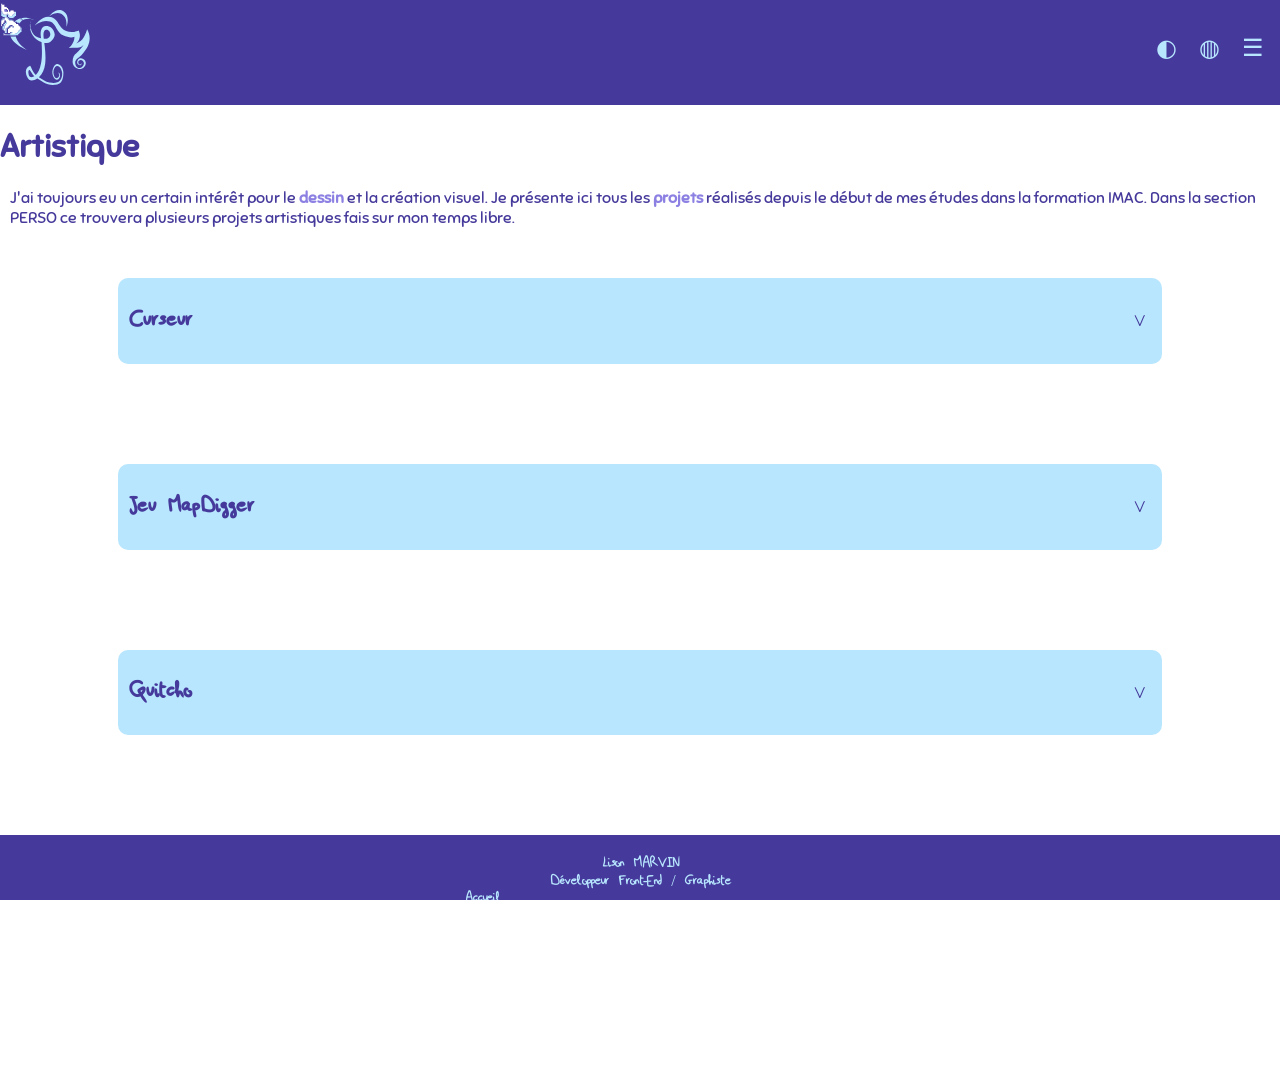
==== artistique.html @ ef7c84c2 "commit_11" ====
<!DOCTYPE html>
<html lang="fr">
  <head>
    <title>Portfolio</title>
    <link rel="stylesheet" type="text/css" href="style.css">
    <meta charset="utf-8" />
    <script src="javas.js" defer></script>
  </head>
  <body>
    <div id="cursor">
      <svg xmlns="http://www.w3.org/2000/svg" viewBox="0 0 70 80"><defs><style>.cls-5{fill:var(--color_blanc);}.cls-6{fill:var(--color_clair);}.cls-3{fill:var(--color_sombre);}.cls-4{fill:var(--color_autre);}</style></defs><g id="Calque_2" data-name="Calque 2"><g id="Calque_1-2" data-name="Calque 1"><path class="cls-5" d="M15,75v2.49H7.5V75H15Z"/><path class="cls-5" d="M17.5,17.5c0,.78,0,1.57,0,2.35,0,.12,0,.16.15.15H20v4.84c0,.12,0,.17.16.16h2.18c.13,0,.17,0,.16-.16,0-.72,0-1.44,0-2.16,0-.16,0-.18.18-.18H30c0,.78,0,1.56,0,2.34,0,.15.05.16.18.16H32.5v4.82c0,.14,0,.17-.17.17-.71,0-1.41,0-2.11,0-.19,0-.23.06-.22.23,0,.69,0,1.38,0,2.07,0,.15,0,.21-.2.2H27.69c-.15,0-.19,0-.19.19,0,.71,0,1.41,0,2.11,0,.14,0,.2-.18.2H20.19C20,35,20,35,20,34.8c0-.69,0-1.39,0-2.09,0-.16,0-.22-.22-.21H17.51c0-.76,0-1.52,0-2.27,0-.17,0-.23-.22-.22-.69,0-1.39,0-2.08,0-.18,0-.21.05-.21.22v2.27H7.65c-.14,0-.15-.06-.15-.17,0-.71,0-1.42,0-2.13,0-.17-.06-.2-.21-.2-.69,0-1.37,0-2,0C5.06,30,5,30,5,29.76c0-1.52,0-3,0-4.57C5,25,5,25,4.81,25H2.51c0-.08,0-.16,0-.23V7.5H5c0,.79,0,1.57,0,2.36C5,10,5,10,5.15,10H10v4.85c0,.12,0,.16.15.15H15c0,.78,0,1.57,0,2.35,0,.12,0,.16.15.15Zm-2.5,5V20.16c0-.08,0-.16-.12-.16H10.14c-.12,0-.14,0-.14.15v4.7c0,.11,0,.15.14.15h7.24c.14,0,.12-.07.12-.16,0-.72,0-1.44,0-2.16,0-.15,0-.18-.19-.18Z"/><path class="cls-5" d="M10,37.5h5c0,.76,0,1.52,0,2.28,0,.17,0,.23.22.22H17.5c0,.76,0,1.51,0,2.27,0,.19.06.22.23.22H20c0,.77,0,1.53,0,2.3,0,.17.05.2.21.2H30v2.35c0,.12,0,.15.15.15H32.5v2.34c0,.12,0,.16.16.16h2.16c.15,0,.19,0,.18.19,0,.71,0,1.42,0,2.13,0,.17,0,.19.2.19h4.59c.16,0,.22,0,.21.21,0,.71,0,1.42,0,2.13,0,.13,0,.17.17.17h2.16c.14,0,.17,0,.17.18,0,.71,0,1.42,0,2.12,0,.19.06.21.22.21H44.8c.16,0,.21,0,.2.2,0,.77,0,1.54,0,2.3v4.77c0,.2,0,.25-.24.24h-2c-.18,0-.22.06-.21.22,0,.69,0,1.38,0,2.07,0,.17,0,.22-.21.22H40.18c-.14,0-.19,0-.18.19v2.13c0,.15,0,.19-.19.19H37.7c-.17,0-.21.05-.2.21v2c0,.3,0,.27-.28.27h-4.5c-.17,0-.23,0-.22.21,0,.71,0,1.41,0,2.11,0,.15,0,.19-.18.19H22.5v-2.5h4.86c.12,0,.14,0,.14-.15V70.14c0-.1,0-.15-.14-.15H22.64c-.14,0-.14.07-.14.17V72.5H17.68c-.12,0-.18,0-.18-.16V62.5h2.34c.13,0,.17,0,.16-.16V60h2.32c.15,0,.19,0,.19-.18,0-.77,0-1.55,0-2.32h5v2.34c0,.12,0,.16.16.16h2.18c.13,0,.16,0,.16-.16V57.65c0-.13,0-.16-.16-.15H27.5V55.14c0-.11,0-.14-.14-.14H20.15c-.16,0-.15.08-.15.18V57.5H17.68c-.14,0-.18,0-.18.19,0,.77,0,1.55,0,2.32H15.18c-.14,0-.18,0-.18.19,0,.77,0,1.55,0,2.32h0c-.75,0-1.51,0-2.26,0-.2,0-.24.06-.24.25q0,3.52,0,7.05c0,.17,0,.21-.22.21H10c0-.77,0-1.54,0-2.32,0-.14,0-.18-.18-.18H7.66c-.13,0-.16,0-.16-.16V65c0-.77,0-1.54,0-2.3,0-.17,0-.21.21-.21H9.78c.19,0,.23,0,.23-.24,0-2.35,0-4.69,0-7,0-.19.05-.23.23-.23h2c.24,0,.24,0,.24-.26,0-.67,0-1.35,0-2,0-.16,0-.22.21-.22.7,0,1.39,0,2.09,0,.16,0,.21,0,.21-.2,0-1.54,0-3.07,0-4.61,0-.15,0-.2-.2-.19h-2.3c0-.78,0-1.55,0-2.32,0-.15,0-.19-.19-.18-.71,0-1.41,0-2.12,0-.17,0-.2,0-.2.21V50H7.68c-.15,0-.18,0-.18.19,0,.77,0,1.54,0,2.32H5.2c-.16,0-.2,0-.2.21v4.8H2.5V45.23c0-.07,0-.15,0-.23H4.79C5,45,5,45,5,44.77,5,44,5,43.26,5,42.5H9.8c.12,0,.21,0,.21-.16,0-.78,0-1.56,0-2.34Z"/><path class="cls-6" d="M7.51,72.49H10V75H7.5Z"/><path class="cls-6" d="M47.5,70H45.18C45,70,45,70,45,70.18v2.15c0,.14,0,.17-.17.17H42.68c-.15,0-.19,0-.18.19v2.14c0,.14,0,.18-.17.18H40.18c-.14,0-.19,0-.18.18V77.5H15V75H32.32c.15,0,.19,0,.18-.19,0-.7,0-1.4,0-2.11,0-.17,0-.21.22-.21h4.5c.32,0,.28,0,.28-.27v-2c0-.16,0-.21.2-.21h2.11c.15,0,.2,0,.19-.19V67.68c0-.15,0-.19.18-.19h2.11c.18,0,.22,0,.21-.22,0-.69,0-1.38,0-2.07,0-.16,0-.22.21-.22h2c.19,0,.25,0,.24-.24V60h2.5Z"/><path class="cls-6" d="M2.51,25h2.3c.16,0,.2,0,.2.19,0,1.53,0,3,0,4.57,0,.21.06.25.25.24.68,0,1.36,0,2.05,0,.15,0,.21,0,.21.2,0,.71,0,1.42,0,2.13,0,.11,0,.17.15.17H15v5H5c0-.77,0-1.55,0-2.32C5,35,5,35,4.82,35H2.5V25.17C2.5,25.12,2.51,25.06,2.51,25Z"/><path class="cls-6" d="M5,42.5c0,.76,0,1.52,0,2.27C5,45,5,45,4.79,45H2.51V42.5H5Z"/><path class="cls-6" d="M17.51,32.49h2.28c.18,0,.22,0,.22.21,0,.7,0,1.4,0,2.09,0,.15,0,.2.19.2h7.13c.16,0,.18-.06.18-.2,0-.7,0-1.4,0-2.11,0-.15,0-.2.19-.19H29.8c.17,0,.21,0,.2-.2,0-.69,0-1.38,0-2.07,0-.17,0-.24.22-.23.7,0,1.4,0,2.11,0,.13,0,.17,0,.17-.17V25H35V35H32.68c-.15,0-.18,0-.18.18V37.5H30.18c-.15,0-.18,0-.18.18V40H20V37.68c0-.15,0-.19-.18-.18H17.5v-5Z"/><path class="cls-6" d="M27.5,45H20.21c-.16,0-.21,0-.21-.2,0-.77,0-1.53,0-2.3h7.28c.19,0,.23.06.23.24C27.5,43.49,27.5,44.24,27.5,45Z"/><path class="cls-6" d="M20,42.5H17.73c-.17,0-.24,0-.23-.22,0-.76,0-1.51,0-2.27v0H20Z"/><path class="cls-6" d="M12.51,47.5h2.3c.16,0,.2,0,.2.19,0,1.54,0,3.07,0,4.61,0,.16,0,.2-.21.2-.7,0-1.39,0-2.09,0-.18,0-.21.06-.21.22,0,.68,0,1.36,0,2,0,.26,0,.26-.24.26h-2c-.18,0-.23,0-.23.23,0,2.35,0,4.69,0,7,0,.19,0,.25-.23.24H7.71c-.16,0-.21,0-.21.21,0,.76,0,1.53,0,2.3H5V57.5H7.3c.17,0,.21,0,.21-.2,0-1.6,0-3.2,0-4.8H9.82c.15,0,.19,0,.19-.18,0-.78,0-1.55,0-2.32h2.3c.16,0,.21,0,.21-.2C12.5,49,12.51,48.26,12.51,47.5Z"/><path class="cls-6" d="M10,70h2.28c.17,0,.22,0,.22-.21q0-3.53,0-7.05c0-.19,0-.25.24-.25.75,0,1.51,0,2.26,0q0,4.89,0,9.8c0,.16,0,.2-.21.2-1.6,0-3.2,0-4.8,0h0Z"/><path class="cls-6" d="M15,32.49V30.22c0-.17,0-.23.21-.22.69,0,1.39,0,2.08,0,.18,0,.22.05.22.22,0,.75,0,1.51,0,2.27v0H15Z"/><path class="cls-6" d="M5,42.5V40h5c0,.78,0,1.56,0,2.34,0,.17-.09.16-.21.16Z"/><path class="cls-6" d="M22.5,55v2.5H20V55.18c0-.1,0-.19.15-.18Z"/><path class="cls-6" d="M17.5,62.5H15c0-.77,0-1.55,0-2.32,0-.15,0-.19.18-.19H17.5v2.5Z"/><path class="cls-6" d="M15,37.5h2.5V40H15.22C15,40,15,40,15,39.78,15,39,15,38.26,15,37.5Z"/><path class="cls-6" d="M25,72.49V70h2.36c.12,0,.14.05.14.15v2.21c0,.11,0,.15-.14.15Z"/><path class="cls-6" d="M20,60H17.5c0-.77,0-1.55,0-2.32,0-.15,0-.19.18-.19H20Z"/><path class="cls-3" d="M7.5,80V77.49H40V80Z"/><path class="cls-3" d="M0,35V7.5H2.5V24.77c0,.07,0,.15,0,.23s0,.12,0,.17V35Z"/><path class="cls-3" d="M2.5,57.5H0v-15H2.5V45c0,.08,0,.16,0,.23V57.5Z"/><path class="cls-3" d="M5,0C5,.78,5,1.56,5,2.35c0,.12,0,.16-.17.16H2.68c-.13,0-.18,0-.18.16,0,.78,0,1.56,0,2.34H0V.14C0,0,0,0,.14,0Z"/><path class="cls-3" d="M32.5,47.5h4.84c.13,0,.16,0,.16.16v2.16c0,.16,0,.18.18.18h4.63c.14,0,.2,0,.19.18,0,.72,0,1.43,0,2.15,0,.14,0,.17.17.17h2.15c.16,0,.18,0,.18.2v2.13c0,.14,0,.18.17.18h2.17c.13,0,.16,0,.16.16V60H45c0-.76,0-1.53,0-2.3,0-.17,0-.2-.2-.2H42.71c-.16,0-.22,0-.22-.21,0-.7,0-1.41,0-2.12,0-.14,0-.18-.17-.18H40.17C40,55,40,55,40,54.83c0-.71,0-1.42,0-2.13,0-.18,0-.21-.21-.21H35.2c-.15,0-.21,0-.2-.19,0-.71,0-1.42,0-2.13,0-.15,0-.19-.18-.19H32.66c-.13,0-.16,0-.16-.16V47.5Z"/><path class="cls-3" d="M60,65c0,.79,0,1.57,0,2.35,0,.15,0,.16-.18.16H50.18c-.14,0-.19,0-.19.18,0,.72,0,1.43,0,2.15,0,.15,0,.18-.18.18H47.5V60h2.32c.15,0,.18,0,.18.18,0,1.55,0,3.09,0,4.63,0,.17,0,.2.21.2H60Z"/><path class="cls-3" d="M20,20h9.85c.13,0,.15,0,.15.16V22.5H22.68c-.14,0-.18,0-.18.18,0,.72,0,1.44,0,2.16,0,.13,0,.17-.16.16H20.16C20,25,20,25,20,24.84V20Z"/><path class="cls-3" d="M47.5,70v4.85c0,.14,0,.16-.18.16H45.18c-.15,0-.19,0-.18.18v2.15c0,.13,0,.18-.16.18H40V75.17c0-.15,0-.18.18-.18h2.15c.14,0,.17,0,.17-.18V72.68c0-.15,0-.19.18-.19h2.15c.13,0,.17,0,.17-.17V70.18c0-.14,0-.19.18-.19H47.5Z"/><path class="cls-3" d="M45,27.5V40H42.68c-.15,0-.19,0-.18-.18V27.72c0-.18,0-.23.22-.22.76,0,1.52,0,2.28,0Z"/><path class="cls-3" d="M50,22.5V20.18c0-.14,0-.18.17-.18,1,0,1.92,0,2.88,0h9.23c.18,0,.22,0,.22.22,0,.76,0,1.52,0,2.28H50Z"/><path class="cls-3" d="M30,40v5H27.5c0-.75,0-1.5,0-2.26,0-.18,0-.24-.23-.24H20V40Z"/><path class="cls-3" d="M35,25h2.34c.13,0,.16,0,.16.16v9.68c0,.13,0,.16-.16.16H35V25Z"/><path class="cls-3" d="M67.5,60V52.5h2.34c.12,0,.16,0,.16.16v7.18c0,.13,0,.16-.16.16Z"/><path class="cls-3" d="M10,10h2.34c.15,0,.17.05.16.18,0,.71,0,1.43,0,2.14,0,.15,0,.19.18.19h2.15c.12,0,.18,0,.18.16,0,.78,0,1.56,0,2.34H10.15C10,15,10,15,10,14.85V10Z"/><path class="cls-3" d="M50,45h7.34c.13,0,.16,0,.16.16,0,.78,0,1.56,0,2.34H50.15c-.13,0-.15,0-.15-.16V45Z"/><path class="cls-3" d="M65,50H57.65c-.11,0-.16,0-.16-.15,0-.78,0-1.57,0-2.35h7.32c.14,0,.18,0,.18.18,0,.77,0,1.55,0,2.32Z"/><path class="cls-3" d="M67.49,27.5h2.37c.1,0,.14,0,.14.14,0,1.57,0,3.15,0,4.72,0,.14-.06.14-.16.14H67.5v-5Z"/><path class="cls-3" d="M5,7.5H9.85c.14,0,.16,0,.15.17V10H5.15C5,10,5,10,5,9.86,5,9.07,5,8.29,5,7.5Z"/><path class="cls-3" d="M30,22.5h4.85c.14,0,.15.05.15.17V25H30.18c-.13,0-.18,0-.18-.16,0-.78,0-1.56,0-2.34Z"/><path class="cls-3" d="M65,62.5c0,.77,0,1.55,0,2.33,0,.12,0,.17-.15.17H60c0-.78,0-1.56,0-2.34,0-.13,0-.17.17-.17Z"/><path class="cls-3" d="M65,35c0,.78,0,1.56,0,2.34,0,.13,0,.16-.16.16H60.15c-.12,0-.16,0-.16-.16,0-.78,0-1.56,0-2.34h5Z"/><path class="cls-3" d="M47.5,25V22.65c0-.12,0-.15.15-.15H50v2.34c0,.13,0,.16-.16.16Z"/><path class="cls-3" d="M65,25H62.64c-.12,0-.15,0-.15-.15,0-.78,0-1.57,0-2.35h2.34c.13,0,.16,0,.16.16,0,.78,0,1.56,0,2.34Z"/><path class="cls-3" d="M45,27.5V25.15c0-.12,0-.15.15-.15H47.5v2.34c0,.13,0,.16-.16.16Z"/><path class="cls-3" d="M65,25h2.35c.12,0,.15,0,.15.15,0,.78,0,1.57,0,2.35H65.15c-.12,0-.16,0-.16-.16,0-.78,0-1.56,0-2.34Z"/><path class="cls-3" d="M60,35H57.66c-.13,0-.17,0-.17-.16,0-.72,0-1.45,0-2.18,0-.13,0-.16.16-.16h2.18c.13,0,.16,0,.16.16,0,.78,0,1.56,0,2.34Z"/><path class="cls-3" d="M65,35c0-.78,0-1.57,0-2.35,0-.12,0-.15.16-.15H67.5c0,.78,0,1.56,0,2.34,0,.13,0,.16-.16.16Z"/><path class="cls-3" d="M50,45H47.65c-.12,0-.15,0-.15-.15V42.5h2.35c.12,0,.15,0,.15.15V45Z"/><path class="cls-3" d="M67.5,52.5H65.14c-.12,0-.15,0-.15-.15,0-.78,0-1.57,0-2.35h2.34c.13,0,.16,0,.16.16,0,.78,0,1.56,0,2.34Z"/><path class="cls-3" d="M35,35v2.35c0,.12,0,.15-.15.15H32.5V35.18c0-.15,0-.18.18-.18Z"/><path class="cls-3" d="M2.5,7.5V5H4.84C5,5,5,5,5,5.17,5,6,5,6.73,5,7.5H2.5Z"/><path class="cls-3" d="M30,45h2.35c.12,0,.15,0,.15.15V47.5H30.15c-.12,0-.15,0-.15-.15V45Z"/><path class="cls-3" d="M32.5,37.5v2.35c0,.12,0,.15-.15.15H30V37.68c0-.15,0-.19.18-.18Z"/><path class="cls-3" d="M65,62.5c0-.79,0-1.57,0-2.35,0-.13,0-.16.16-.16H67.5c0,.78,0,1.56,0,2.34,0,.13,0,.16-.16.16Z"/><path class="cls-3" d="M15,15h2.35c.12,0,.16,0,.15.15V17.5H15.15c-.12,0-.15,0-.15-.15,0-.78,0-1.57,0-2.35Z"/><path class="cls-3" d="M17.5,17.5h2.35c.12,0,.16,0,.15.15V20H17.65c-.12,0-.15,0-.15-.15,0-.78,0-1.57,0-2.35Z"/><path class="cls-3" d="M47.5,42.5H45.15c-.12,0-.15,0-.15-.15V40h2.34c.13,0,.16,0,.16.16V42.5Z"/><path class="cls-3" d="M7.51,72.49c0-.77,0-1.54,0-2.32,0-.15,0-.18-.19-.18H5.18C5.05,70,5,70,5,69.83,5,68.22,5,66.61,5,65H7.5v2.34c0,.13,0,.16.16.16H9.83c.14,0,.18,0,.18.18,0,.78,0,1.55,0,2.32V72.5Z"/><path class="cls-3" d="M5,65c-.77,0-1.55,0-2.33,0-.12,0-.17,0-.17-.16V57.5H5V65Z"/><path class="cls-3" d="M7.5,77.49H5.16c-.12,0-.16,0-.16-.16,0-.73,0-1.47,0-2.2C5,75,5,75,5.14,75H7.5v2.5Z"/><path class="cls-3" d="M10,37.5V40H5V37.5Z"/><path class="cls-3" d="M2.5,35H4.82C5,35,5,35,5,35.18,5,36,5,36.73,5,37.5H2.68c-.15,0-.18,0-.18-.18C2.51,36.55,2.5,35.77,2.5,35Z"/><path class="cls-3" d="M5,42.5H2.5c0-.77,0-1.55,0-2.32,0-.15,0-.19.18-.18H5v2.5Z"/><path class="cls-3" d="M10,72.5c1.6,0,3.2,0,4.8,0,.17,0,.21,0,.21-.2q0-4.9,0-9.8h2.5v9.84c0,.15.06.16.18.16H22.5V75H10C10,74.16,10,73.33,10,72.5Z"/><path class="cls-3" d="M15,25V22.5h2.32c.15,0,.19,0,.19.18,0,.72,0,1.44,0,2.16,0,.09,0,.17-.12.16Z"/><path class="cls-3" d="M15,22.5H12.7c-.15,0-.2,0-.2-.19,0-.77,0-1.54,0-2.3h2.38c.14,0,.12.08.12.16Z"/><path class="cls-3" d="M15,32.51H17.5v5H15Z"/><path class="cls-3" d="M12.51,47.5c0,.76,0,1.53,0,2.3,0,.16,0,.2-.21.2H10V45.2c0-.16,0-.21.2-.21.71,0,1.41,0,2.12,0,.15,0,.19,0,.19.18C12.5,46,12.51,46.72,12.51,47.5Z"/><path class="cls-3" d="M7.5,52.5c0,1.6,0,3.2,0,4.8,0,.16,0,.2-.21.2H5V52.7c0-.17,0-.21.2-.21Z"/><path class="cls-3" d="M27.5,57.5h-5V55h4.86c.12,0,.14,0,.14.14V57.5Z"/><path class="cls-3" d="M10,50c0,.77,0,1.54,0,2.32,0,.14,0,.18-.19.18H7.5c0-.78,0-1.55,0-2.32,0-.15,0-.19.18-.19Z"/><path class="cls-3" d="M20,57.5h2.5c0,.77,0,1.55,0,2.32,0,.15,0,.18-.19.18H20V57.5Z"/><path class="cls-3" d="M27.5,57.5h2.34c.12,0,.16,0,.16.15v2.19c0,.13,0,.16-.16.16H27.66c-.13,0-.16,0-.16-.16V57.5Z"/><path class="cls-3" d="M17.5,62.5V60H20v2.34c0,.12,0,.16-.16.16Z"/><path class="cls-3" d="M25,72.49H22.5V70.16c0-.1,0-.17.14-.17H25Z"/><path class="cls-3" d="M17.51,40V37.5h2.32c.15,0,.19,0,.18.18V40Z"/><path class="cls-4" d="M15,25H10.14C10,25,10,25,10,24.85v-4.7c0-.11,0-.15.14-.15H12.5c0,.76,0,1.53,0,2.3,0,.17.05.2.2.19H15Z"/></g></g></svg>
    </div>

    <header>
      <svg xmlns="http://www.w3.org/2000/svg" class ="logo" viewBox="0 0 1597.08 1503.55" fill=currentColor>
        <path d="M486.14,202.78S86.4,5.47,3.4,436.25C-39.52,659,338.14,798.53,338.14,798.53S78.92,646.58,117.4,451.25C195.4,55.3,486.14,202.78,486.14,202.78Z"/><path d="M790.14,123S925.9-72.25,1077.4,29.25c142.1,95.2,52.74,313.78,52.74,313.78s18.23-137-36.5-209.5C973.64-25.47,790.14,123,790.14,123Z"/><path d="M499.14,307.6S645.21,179.73,802.4,230.25c132.41,42.55,119.94,219.75,271,283,78.26,32.76,165.83,50.39,218,22,6,134-115.45,225-109,225,192-1,250.39-.42,307-78-27,37-104,142-153,179-55.17,41.65-81.72,90.52-80.77,182.41.93,90.64,88.5,140.87,141.6,140.87,72.68,0,118.78-56.82,122-115.76,4.66-84.09-83.37-103.74-103.41-103.74-43.79,0-73.68,49.49-68.94,93.91,3.69,34.69,50.25,59.16,74.87,44.57,19.23-11.4,21.08-48.93,21.08-48.93s-2.33,31.12-34.93,37.67c-15.68,3.15-37.55-9.81-39.13-47-.93-21.84,20.49-42.59,47.51-42.59,36.53,0,62.42,33.86,65.22,57.88,5.75,49.47-35.56,97.27-79.66,103.2-63.59,8.57-97.07-58.67-94.49-116.53,2.63-59,60.15-78.38,123.84-141.74,173.16-172.26,209.16-355.26,115.32-517.26-37,113-78.16,238-218.73,281.37,89.57-70.37,86.35-190.9,49.37-261,0,0-125.77,63.34-251.07,13.65C976.45,362.91,974,193,838.26,146,657.05,83.17,499.14,307.6,499.14,307.6Z"/><path d="M407.49,216.53S387.48,317,410,408c41.6,168.4,204,262.63,329.44,253.29,104.42-7.79,159.83-127.41,157-169-9-132-117.67-180.79-180-173-92.36,11.52-117.87,119-93.6,246.14,15,78.41,31.59,344.89,0,504.39C567,1351.61,440.43,1349.25,411.4,1345.25c-46.95-6.49-60-161.37-16.86-140.61,16.19,7.78,48.57,97.25,120.61,143.93,137.4,89,236.73,186.45,432.27,145.23,61.52-13,127.09-70,123-243.78-2.06-88.66-62.33-169.87-127.9-167.28-53,2.1-95.47,105.14-93.09,177.65,2.43,73.92,51.41,143.29,91.48,138.75,55.79-6.32,68.77-77.23,60.3-109.57-10.52-40.2-41.69-30.47-41.69-30.47s18.22-1.95,27.12,34.36c7.2,29.37-16.14,66.86-45.73,72-25.51,4.4-65.35-31.26-70-104.39-4.19-65.61,26.54-125.72,64.36-136.8C987,1109.1,1037.1,1182,1044.56,1253.91c10.39,100.19-36.83,178.3-95.92,196.45-43.68,13.42-82.57,15.56-162.31,2-74.23-12.68-140.13-66.74-229.08-120.6-121-73.26-130.79-225.24-162.85-211.46-142,61-52.07,248.42-2.29,282.78,55.64,38.41,280.29-35.78,313.29-327.78,21.35-189-15.89-380.88-32-532C662.07,436.91,687.57,398.07,726,394.83c51.19-4.31,82.48,46.25,82.37,93.42-.12,50.28-37.76,83.88-73.07,86.18-109.68,7.13-257.07-15.75-306.79-167.28C399,317.17,407.49,216.53,407.49,216.53Z"/>
      </svg>

      <div id="boutons">

        <button id="theme-toggle" aria-label="Basculer entre les modes clair et sombre">◐</button>

        <button id="toggle" aria-label="Modificateur des couleurs de la pages">◍</button>

        <div id="panel">
          <label>Couleur Sombre
            <input type="color" id="c1" value="#453A9B">
          </label>

          <label>Couleur Claire
            <input type="color" id="c2" value="#B8E6FE">
          </label>

          <label>Couleur Intermediaire
            <input type="color" id="c3" value="#8C81E3">
          </label>

          <button id="reset">⟲</button>
        </div>

        <button id="burger">☰</button>

        <nav id="menu">
          <a href="perso.html">PERSO</a>
          <!-- <a href="artistique.html">ARTISTIQUE</a> -->
          <a href="audiovisuel.html">AUDIOVISUEL</a>
          <a href="contact.html">CONTACT</a>
        </nav>
      </div>
    </header>
    <main>

    <div id="pdfModal" style="display: none;">
      <div class="fond-modal"></div>
      <button id="closePdf" class ="close">Fermer</button>
      <iframe id="pdfFrame"></iframe>
    </div>
    <div id="galleryModal">
      <div class="fond-modal"></div>
      <div id="gallery-content">
        <button id="closeGall" class ="close">Fermer</button>
        <button id="prev">⊰</button>
        <img id="galleryImage" src="" alt="">
        <button id="next">⊱</button>
      </div>
    </div>

    <h1>Artistique</h1>
    <div id="text-prez">
      <p>J'ai toujours eu un certain intérêt pour le <strong>dessin</strong> et la création visuel. 
        Je présente ici tous les <strong>projets</strong> réalisés depuis le début de mes études dans la formation IMAC. 
        Dans la section PERSO ce trouvera plusieurs projets artistiques fais sur mon temps libre.
      </p>
    </div>
      <div id="box-frame">
          <div class="box-deroule">
              <div class="box-title">
                <h2>Curseur</h2> 
                <button class="bouton-deroule"><p>∨</p></button>
              </div>
              <div class="int-box-deroule"><div class="sub-int-box">
                <div>
                    <img class="img-sized" src="./medias/art/png/Curseur.png">
                    <button class="open-gallery" data-folder="art/gallery/Curseur">Voir</button>
                </div>
                <p>Dans le cadre d'un <strong>cours artistique</strong>, nous avons dû créer un <strong>curseur</strong> en pixelart.
                Le choix de sa signifiaction ou de son utilisation était libre.
                Nous pouvions par exemple faire le pointeur, le curseur de chargement, celui de redimension etc. dans un contexte précis, comme un jeu ou un mode nuit. 
                J'ai pour ma part représenter la flèche de base sous la <strong>forme d'une souris</strong>, trouvant le parallèle avec la souris de l'ordinateur amusant.
                Bien qu'il ne faille rendre qu'une version de ce curseur, j'ai choisi de le deriver dans les différentes apparences d'un curseurs afin de l'utiliser sur mon propre appareil.
                Certaines images sont les frames d'un gif qui correspond au travail en arrière plan.
                J'ai également utilisé ce curseur dans le cadre de ce portfolio, avec juste une variation dans les couleurs.
                Seule la flèches de base apparait sur ce site car il ne s'agit pas vraiment d'un remplacement de curseur qui renait une qualité trop mauvaise.
                Pour des raisons de complexité, j'ai préféré éviter les bugs en implémentant qu'une version du curseur.</p>
              </div></div>
          </div>
          <div class="box-deroule">
              <div class="box-title">
                <h2>Jeu MapDigger</h2> 
                <button class="bouton-deroule"><p>∨</p></button>
              </div>
              <div class="int-box-deroule"><div class="sub-int-box">
                <p>
                  Dans le cadre d'un projet de <strong>jeu vidéo</strong> lors du deuxime trimestre en IMAC, j'ai réalisé diverses éléments visuels en pixelart.
                  Avec mon équipe, nous avons décidé de nous baser sur un aspect médival, rappelant les chevaliers des légendes Arthuriennes.
                  J'ai notamment dessiner les <strong>personnages</strong> : le joueur et deux ennemis, ainsi que des objets à récolter.
                  Les personnages ont été pensé pour s'animer lors de leur déplacement en un gif de 2 frames.
                </p>
                <div>
                    <button class="open-gallery" data-folder="art/gallery/Mapdigger">Voir</button>
                    <img class="img-sized" src="./medias/art/png/Mapdigger_personnage.png">
                </div>
                </div><div class="sub-int-box">
                <div>
                    <img class="img-sized" src="./medias/art/png/Mapdigger_texture.png">
                </div>
                <p>
                  En plus des personnages, je me suis également chargé des <strong>textures de l'environnement</strong>, créant des tuiles qui forment un terrain avec des limites et parfois des pièges.
                  Malheuresement, en raison d'un manque de temps et de compétences en gestion du rendu des textures, celles sont n'ont jamais put être implémentées correctement dans notre jeu.
                  Malgré cela, j'ai l'ambition d'un jour faire un projet similaire par moi même et ainsi prendre ma revanche sur ce projet qui reste l'un de mes plus gros regrets en IMAC.
                </p>
              </div></div>
          </div>
          <div class="box-deroule">
              <div class="box-title">
                <h2>Quitcho</h2> 
                <button class="bouton-deroule"><p>∨</p></button>
              </div>
              <div class="int-box-deroule"><div class="sub-int-box">
                <div>
                    <img class="img-sized" src="./medias/art/png/Quitcho.png">
                    <button class="open-gallery" data-folder="art/gallery/Quitcho">Voir</button>
                </div>
                <p>
                  En deuxième année d'IMAC, nous avons réalisé un <strong>projet tutoré</strong>.
                  Il s'agit d'une <strong>application d'apprentissage ludique</strong> qui permet de découvrir le patrimoine de l'<strong>agglomération Paris Vallée de la Marne</strong>.
                  Ce projet était en partenariat avec les 14 médiathèques de l'agglomération.
                  Ce jeu de géo catching à été codé par trois membres de mon équipe tandis que je me concentrais sur la création d'éléments graphiques.
                  J'ai notamment réalisé <strong>21 dessins originaux</strong> pour faire des badges à collectionner dans le jeu. 
                </p>
              </div></div>
          </div>
      </div>
    </main>
    <footer>
      <div class="footer-content">

        <p>Lison MARVIN</p>
        <p>Développeur Front-End / Graphiste</p>

        <div class="sub-footer-content">
          <div class="links">
            <a href="index.html">Accueil</a>
            <a href="artistique.html">Projets Artistiques</a>
            <a href="audiovisuel.html">Projets Audiovisuels</a>
            <a href="perso.html">Projets Personnels</a>
            <a href="contact.html">Contact</a>
          </div>

          <div class="links">
            <a href="https://www.esiee.fr/" target="_blank">ESIEE</a>
            <a href="https://www.ingenieur-imac.fr/" target="_blank">IMAC</a>
          </div>
        </div>

        <p>mis à jour le 02 / 07 / 2026</p>
        <p class="copyright">
          © 2026 fait avec amour
        </p>

      </div>
    </footer>
  </body>
</html>
---- style.css ----
/******/
/*BASE*/
/******/

:root {
    --color_autre: #8C81E3;
    --color_clair: #B8E6FE;
    --color_blanc: white;
    --color_sombre: #453A9B;
}

/* MODE NUIT */
:root[data-theme="dark"] {  
  --color_blanc: black;/* blanc -> noir */
}

@font-face {
  font-family:Titre-Regular;
  src: 
    url('./font/Titre/Titre-Regular-2.ttf');
}

@font-face {
  font-family:Sniglet-Regular;
  src: 
    url('./font/Sniglet/Sniglet-Regular.ttf');
}

@font-face {
  font-family:Buttons-Regular;
  src: 
    url('./font/Buttons/Buttons-Regular.ttf');
}

html, body {
  height: 100%;
  margin: 0;
  padding : 0;
  overflow-x: hidden;
}

body {
  cursor: none;
  font-family: Sniglet-Regular;
  display: flex;
  flex-direction: column;
  color : var(--color_sombre);
  background-color: var(--color_blanc);
}

#cursor {
  position: fixed;
  width: 32px;
  height: 32px;
  pointer-events: none;
  z-index: 99999;
}

header {
  display: flex;
  flex-wrap: wrap;
  gap : 0;
  justify-content: space-between;
  width : vw;
  padding : 20px;
  margin : -10px -10px 0px -10px;
  font-family: Titre-Regular;
  letter-spacing: -0.12em;
  word-spacing: 0.5em;
  color : var(--color_clair);
  background-color: var(--color_sombre);
}

.logo {
  height : 75px;
  width: auto;
  color : var(--color_clair);
}



#panel {
  position: fixed;
  top: 20px;
  right: 20px;
  padding: 12px;
  background: #222;
  border-radius: 8px;
  display: none;
  gap: 10px;
  flex-direction: column;
}

#panel label {
  color: var(--color_white);
  font-size: 12px;
}


#boutons{
  display: flex;
  flex-wrap: wrap;
  gap : 10px;
}

#theme-toggle {
  font-size: x-large;
  font-family: Buttons-Regular;
  color :inherit;
  background: none;
  border: none;
  cursor: pointer;
}

#theme-toggle:hover {
  color :var(--color_autre);
}

#toggle {
  font-size: x-large;
  font-family: Buttons-Regular;
  color :inherit;
  background: none;
  border: none;
  cursor: pointer;
}

#toggle:hover {
  color :var(--color_autre);
}


#panel {
  position: absolute;
  top: 104px;
  right: 17px;
  background: var(--color_blanc);
  border: 1px solid var(--color_clair);
  border-radius: 8px;
  display: none;
  /* gap: 10px; */
  flex-direction: column;
}

#panel label {
  padding: 10px;
  text-decoration: none;
  color: var(--color_sombre);
  font-size: medium;
}

#reset {
  padding: 10px;
  text-decoration: none;
  color: var(--color_sombre);
  font-size: medium;
  background-color : var(--color_clair);
  border: none;
  cursor: pointer;
}

#menu {
  position: absolute;
  top: 104px;
  right: 17px;
  background: var(--color_blanc);
  border: 1px solid var(--color_clair);
  border-radius: 8px;
  display: none;
  flex-direction: column;
}

#menu.active {
  display: flex;
}

#menu a {
  padding: 10px;
  text-decoration: none;
  color: var(--color_sombre);
  font-size: medium;
}

#menu a:hover {
  color : var(--color_autre);
  background : var(--color_clair);
}

#burger {
  font-size: x-large;
  font-family: Buttons-Regular;
  color :inherit;
  background: none;
  border: none;
  cursor: pointer;
}

#burger:hover {
  color :var(--color_autre);
}

main {
  flex: 1;
}

p {
  margin: 0;
}

#text-prez{
  align-items: center;
  justify-content: space-between;
  margin : 0px 10px;
}

strong {
  color: var(--color_autre);
}

/*********/
/* INDEX */
/*********/

#box-frame{
  display:flex;
  flex-wrap: wrap;
  gap : 0;
  justify-content: center;
}

.box{
  display: flex;
  flex-wrap: wrap;
  gap : 0;
  align-items:center;
  margin: 0;
  padding: 0;
  width: 40vw;
}

.box-end{
  justify-content: end;
}
.box-start{
  justify-content: start;
}

.img-container {
  position: relative;
  margin : 10px;
  display: flex;
  justify-content: center;
  align-items: center;
  width: 35vw;
  height: 35vw;
}

.img-container svg {
  width: 100%;
  display: block;
}

.img-container h2{
  font-family: Titre-Regular;
  letter-spacing: -0.12em;
  word-spacing: 0.5em; 
  position: absolute;
  inset: 0;
  display: flex;
  align-items: center;
  justify-content: center;
  color: var(--color_blanc);
}

.img-container:hover h2{
  color: var(--color_sombre);
  font-size: 75px;
  opacity: 1;
  transition: color 1s ease, font-size 1s ease, opacity 1s ease;
}

.base{
  opacity: 1;
  position: absolute;
  top: 0;
  left: 0;
  color:var(--color_clair);
}

.overlay {
  opacity: 1;
  position: absolute;
  top: 0;
  left: 0;
  color:var(--color_sombre);
}

.overlay_2 {
  opacity: 1;
  position: absolute;
  top: 0;
  left: 0;
}

.img-container:hover .overlay{
  color: var(--color_autre);
  transition: color 1s ease;
}

.img-container:hover .overlay_2{
  opacity: 0;
  transition: opacity 1s ease;
}



/*******/
/*PAGES*/
/*******/

#pdfModal{
  display: none;
  position: fixed;
  top: 0;
  left: 0;
  width: 100vw;
  height: 100vh;

  display: flex;
  justify-content: center;
  align-items: center;

  background: rgb(var(--color_clair)/ 0.8);
  z-index: 10000;
}

.close {
  font-family: Titre-Regular;
  font-size: medium;
  letter-spacing: -0.12em;
  word-spacing: 0.5em;
  color : var(--color_sombre);
  background-color : var(--color_blanc);
  position: absolute;
  border : none;
  border-radius: 10px;
  width: 60px;
  height:20px;
  bottom: 30px;
  right: 30px;
  z-index: 10;
}

.close:hover {
  color : var(--color_autre);
}

#pdfFrame{
  width: auto;
  height: 100vh;
  border: none;
}

#galleryModal {
    display: none;
    position: fixed;
    inset: 0;
    justify-content: center;
    align-items: center;
}

#galleryModal.active {
    display: flex;
}

#gallery-content {
    position: relative;
    display: flex;
    align-items: center;
    gap: 20px;
}

#gallery-content img {
    max-width: 80vw;
    max-height: 80vh;
    border-radius: 10px;
}

/* .close {
    position: absolute;
    top: -40px;
    right: 0;
    color: white;
    font-size: 35px;
    cursor: pointer;
} */

#prev,
#next {
    width:40px;
    height:40px;
    font-size: larger;
    cursor: pointer;
    background: var(--color_blanc);
    color: var(--color_sombre);
    border: none;
    border-radius: 50%;
    align-items: center;
    justify-content: center;
}

#prev:hover ,#next:hover {
    background: var(--color_blanc);
    color: var(--color_autre);
}

.fond-modal{
  position: fixed;
  inset: 0;
  background:var(--color_clair);
  opacity: 0.8;
  z-index: -1;
}

.box-deroule {
  width : 80vw;
  padding: 10px;
  margin: 50px 0px;
  background-color : var(--color_clair);
  color : var(--color_sombre);
  border-radius: 10px;
}

.box-title {
  font-family: Titre-Regular;
  letter-spacing: -0.12em;
  word-spacing: 0.5em;
  display: flex;
  justify-content: space-between;
  align-items: center;
}

.bouton-deroule {
  color :inherit;
  background: none;
  border: none;
  cursor: pointer;
  font-family: Buttons-Regular;
}

.bouton-deroule:hover {
  color : var(--color_autre);
}

.int-box-deroule {
  max-height: 0;
  overflow: hidden;
  transition: max-height 0.3s ease;
}

.int-box-deroule.open {
  max-height: 10000px;
  overflow: visible;
}

.sub-int-box {
  display :flex;
  justify-content : center;
  align-items: start;
  margin : 10px;
}

.sub-int-box > div{
  display :flex;
  justify-content : center;
}

.sub-int-box > p{
  margin : 0px 10px;
}

.img-sized{
  max-width: 20vw;
  max-height: 20vw;
  border-radius: 10px;
}

.open-pdf {
  font-family: Titre-Regular;
  letter-spacing: -0.12em;
  word-spacing: 0.5em;
  width: 40px;
  height:20px;
  border: none;
  border-radius: 10px;
  margin: 5px;
  color : var(--color_sombre) ;
  background-color : var(--color_blanc);
  cursor: pointer;
}

.open-pdf:hover {
  color : var(--color_autre);
}

.open-gallery {
  font-family: Titre-Regular;
  letter-spacing: -0.12em;
  word-spacing: 0.5em;
  width: 40px;
  height:20px;
  border: none;
  border-radius: 10px;
  margin: 5px;
  color : var(--color_sombre) ;
  background-color : var(--color_blanc);
  cursor: pointer;
}

.open-gallery:hover {
  color : var(--color_autre);
}


























.c-bleu-c {
  color : rgb(187 246 252);
}
.c-rose-c {
  color : rgb(250 183 215);
}
.c-bleu-s {
  color : rgb(5 103 112);
}
.c-rose-s {
  color : rgb(110 8 57);
}
.bc-bleu-c {
  background-color : rgb(187 246 252);
}
.bc-rose-c {
  background-color : rgb(250 183 215);
}
.bc-bleu-s {
  background-color : rgb(5 103 112);
}
.bc-rose-s {
  background-color : rgb(110 8 57);
}

.font-titre {
  font-family: Titre-Regular;
  letter-spacing: -0.12em;
  word-spacing: 0.5em;
}

.font {
  font-family: Sniglet-Regular;
}

.font-bouton {
  font-family: Buttons-Regular;
}

.font-sized{
  font-family: Titre-Regular;
  letter-spacing: -0.12em;
  word-spacing: 0.5em;
  /* opacity: 0.5; */
  /* font-size : 15px; */
}


.bouton {
  color :inherit;
  background: none;
  border: none;
  cursor: pointer;
}




/* #vidModal{
  display: none;
  position: fixed;
  top: 0;
  left: 0;
  width: 100vw;
  height: 100vh;

  display: flex;
  justify-content: center;
  align-items: center;

  background: rgba(33, 11, 60, 0.5);
  z-index: 10000;
} */



/* #mp4Frame{
  width: 400px;
  border: none;
} */

.chgt-color:hover {
  color : rgb(168, 118, 229);
}

.flex {
  display: flex;
  flex-wrap: wrap;
  gap : 0;
}

.gap {
  gap : 10px;
}

.bloc {
  display : block;
}

.align-start {
  align-items: start;
}

.align-end {
  align-items: end;
}

.align-center {
  align-items: center;
}

.justify-start {
  justify-content: start;
}

.justify-end {
  justify-content: end;
}

.justify-between {
  justify-content: space-between;
}

.justify-center {
  justify-content : center;
}

.box-base {
  margin: 0;
  padding: 0;
  width: 40vw;
  /* background-color :var(--couleur_sombre); */
}

.box-bande {
  width : vw;
  padding : 20px;
  margin : -10px;
}

.margin-bottom-0 {
  margin-bottom: 0px;
}

.margin-top-0 {
  margin-top: 0px;
}

.margin-top-100 {
  margin-top : 100px;
}



/******/
/*TEST*/
/******/

.rec_test {
  height: 30vw;
  width : 20vw;
  margin : 10px;
  display: flex;
  justify-content: center;
  align-items: center;
  color: var(--color_blanc);
  background-color: var(--color_clair);
  border: 5px solid var(--color_sombre);
  border-radius: 10px;
}

.rec_test:hover {
  border: 5px solid var(--color_autre);
  color : var(--color_sombre); 
  font-size: 80;
  transition: color 1s ease, border 1s ease;
}

.rec_test:hover h2{
  transition: font-size 1s ease, opacity 1s ease;
  font-size: 75px;
  opacity: 1;
}


/**********/
/* FOOTER */
/**********/

footer{
  display: flex;
  flex-wrap: wrap;
  gap : 0;
  justify-content: center;
  align-items:center;
  width : vw;
  padding : 20px;
  margin : 50px -10px 0px -10px;
  font-family: Titre-Regular;
  letter-spacing: -0.12em;
  word-spacing: 0.5em;
  color : var(--color_clair);
  background-color: var(--color_sombre);
}

.footer-content{
  display: flex;
  flex-direction: column;
  justify-content: center;
  align-items: center;
  width: 100%;
  height : 100%;
}

.sub-footer-content{
  display: flex;
  flex-direction: row;
  justify-content: space-around;
  align-items: center;
  width: 50%;
  height : 100%;
}

.links {
  width : 30%;
  display: flex;
  flex-direction: column;
  justify-content: center;
  align-items: center;
  gap : 10px;
}

.links a {
  margin: 0 10px;
  color: inherit;
  text-decoration: none;
}

.links a:hover {
  color: var(--color_autre);
}

.copyright {
  margin-top: 10px;
  font-size: smaller;
}
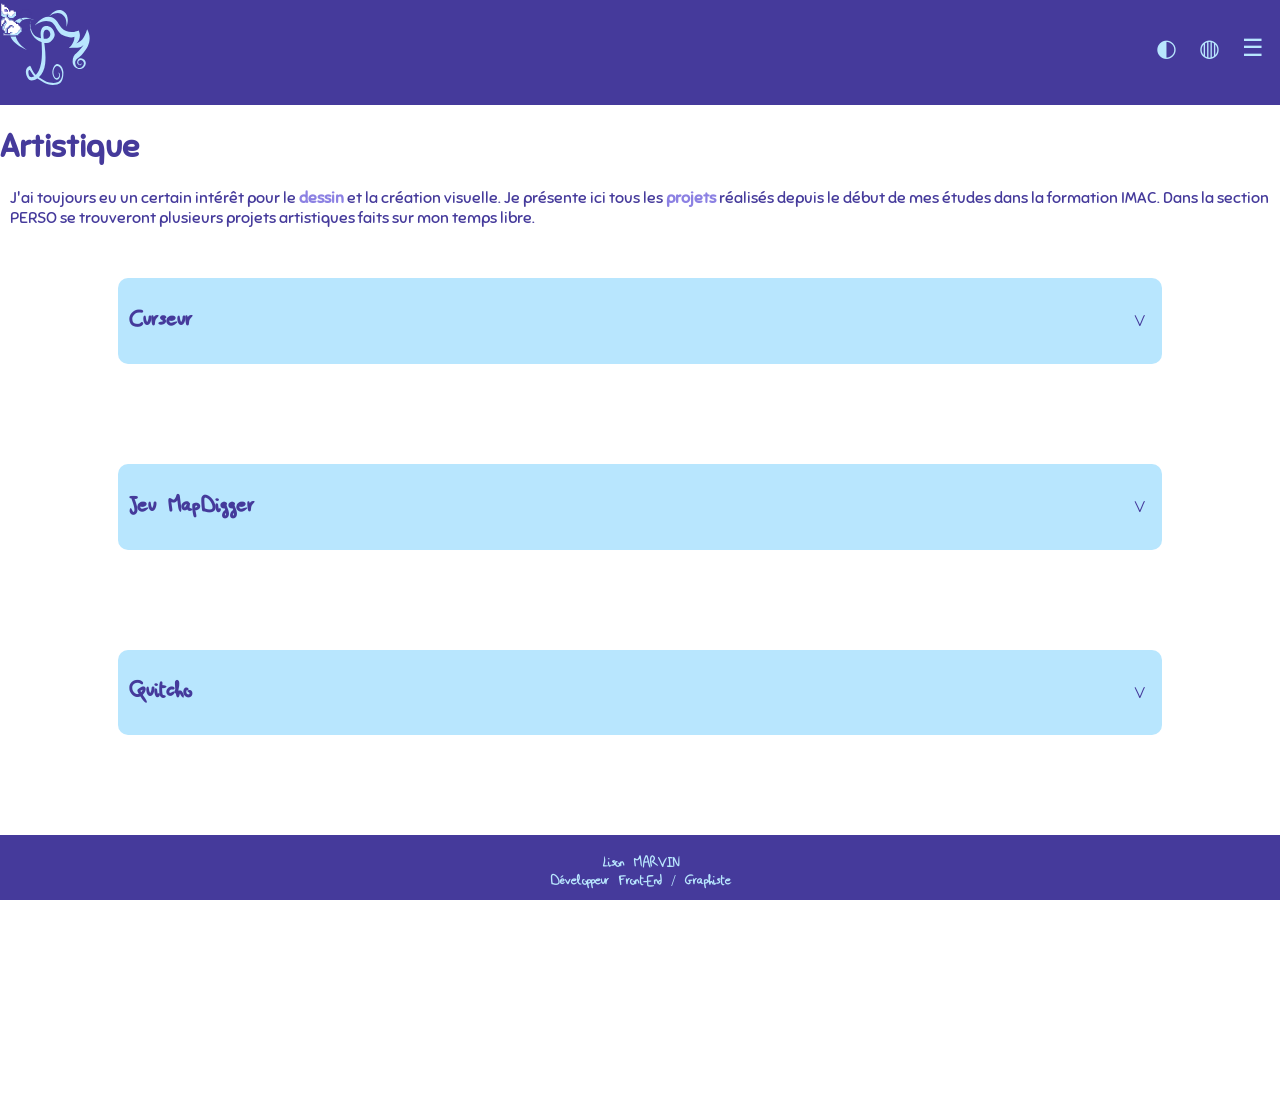
==== commit 89b63f04: "commit_15" ====
--- a/artistique.html
+++ b/artistique.html
@@ -1,6 +1,7 @@
 <!DOCTYPE html>
 <html lang="fr">
   <head>
+    <meta name="viewport" content="width=device-width, initial-scale=1.0">
     <title>Portfolio</title>
     <link rel="stylesheet" type="text/css" href="style.css">
     <meta charset="utf-8" />
@@ -67,9 +68,9 @@
 
     <h1>Artistique</h1>
     <div id="text-prez">
-      <p>J'ai toujours eu un certain intérêt pour le <strong>dessin</strong> et la création visuel. 
+      <p>J'ai toujours eu un certain intérêt pour le <strong>dessin</strong> et la création visuelle. 
         Je présente ici tous les <strong>projets</strong> réalisés depuis le début de mes études dans la formation IMAC. 
-        Dans la section PERSO ce trouvera plusieurs projets artistiques fais sur mon temps libre.
+        Dans la section PERSO se trouveront plusieurs projets artistiques faits sur mon temps libre.
       </p>
     </div>
       <div id="box-frame">
@@ -101,9 +102,9 @@
               </div>
               <div class="int-box-deroule"><div class="sub-int-box">
                 <p>
-                  Dans le cadre d'un projet de <strong>jeu vidéo</strong> lors du deuxime trimestre en IMAC, j'ai réalisé diverses éléments visuels en pixelart.
-                  Avec mon équipe, nous avons décidé de nous baser sur un aspect médival, rappelant les chevaliers des légendes Arthuriennes.
-                  J'ai notamment dessiner les <strong>personnages</strong> : le joueur et deux ennemis, ainsi que des objets à récolter.
+                  Dans le cadre d'un projet de <strong>jeu vidéo</strong> lors du deuxèime trimestre en IMAC, j'ai réalisé divers éléments visuels en pixelart.
+                  Avec mon équipe, nous avons décidé de nous baser sur un aspect médiéval, rappelant les chevaliers des légendes Arthuriennes.
+                  J'ai notamment dessiné les <strong>personnages</strong> : le joueur et deux ennemis, ainsi que des objets à récolter.
                   Les personnages ont été pensé pour s'animer lors de leur déplacement en un gif de 2 frames.
                 </p>
                 <div>
@@ -115,9 +116,9 @@
                     <img class="img-sized" src="./medias/art/png/Mapdigger_texture.png">
                 </div>
                 <p>
-                  En plus des personnages, je me suis également chargé des <strong>textures de l'environnement</strong>, créant des tuiles qui forment un terrain avec des limites et parfois des pièges.
-                  Malheuresement, en raison d'un manque de temps et de compétences en gestion du rendu des textures, celles sont n'ont jamais put être implémentées correctement dans notre jeu.
-                  Malgré cela, j'ai l'ambition d'un jour faire un projet similaire par moi même et ainsi prendre ma revanche sur ce projet qui reste l'un de mes plus gros regrets en IMAC.
+                  En plus des personnages, je me suis également chargée des <strong>textures de l'environnement</strong>, créant des tuiles qui forment un terrain avec des limites et parfois des pièges.
+                  Malheureusement, en raison d'un manque de temps et de compétences en gestion du rendu des textures, celles-ci n'ont jamais pu être implémentées correctement dans notre jeu.
+                  Malgré cela, j'ai l'ambition de faire un jour un projet similaire par moi même et ainsi prendre ma revanche sur ce projet qui reste l'un de mes plus gros regrets en IMAC.
                 </p>
               </div></div>
           </div>
@@ -135,7 +136,7 @@
                   En deuxième année d'IMAC, nous avons réalisé un <strong>projet tutoré</strong>.
                   Il s'agit d'une <strong>application d'apprentissage ludique</strong> qui permet de découvrir le patrimoine de l'<strong>agglomération Paris Vallée de la Marne</strong>.
                   Ce projet était en partenariat avec les 14 médiathèques de l'agglomération.
-                  Ce jeu de géo catching à été codé par trois membres de mon équipe tandis que je me concentrais sur la création d'éléments graphiques.
+                  Ce jeu de géo catching a été codé par trois membres de mon équipe tandis que je me concentrais sur la création d'éléments graphiques.
                   J'ai notamment réalisé <strong>21 dessins originaux</strong> pour faire des badges à collectionner dans le jeu. 
                 </p>
               </div></div>
@@ -163,7 +164,7 @@
           </div>
         </div>
 
-        <p>mis à jour le 02 / 07 / 2026</p>
+        <p>mis à jour le 08 / 09 / 2026</p>
         <p class="copyright">
           © 2026 fait avec amour
         </p>
--- a/style.css
+++ b/style.css
@@ -89,6 +89,7 @@
   display: none;
   gap: 10px;
   flex-direction: column;
+  z-index: 500;
 }
 
 #panel label {
@@ -465,6 +466,7 @@
 
 .sub-int-box {
   display :flex;
+  flex-direction: column;
   justify-content : center;
   align-items: start;
   margin : 10px;
@@ -521,32 +523,11 @@
   color : var(--color_autre);
 }
 
-
-
-
-
-
-
-
-
-
-
-
-
-
-
-
-
-
-
-
-
-
-
-
-
-
-.c-bleu-c {
+/********/
+/*ANCIEN*/
+/********/
+
+/* .c-bleu-c {
   color : rgb(187 246 252);
 }
 .c-rose-c {
@@ -589,10 +570,7 @@
   font-family: Titre-Regular;
   letter-spacing: -0.12em;
   word-spacing: 0.5em;
-  /* opacity: 0.5; */
-  /* font-size : 15px; */
-}
-
+}
 
 .bouton {
   color :inherit;
@@ -600,32 +578,6 @@
   border: none;
   cursor: pointer;
 }
-
-
-
-
-/* #vidModal{
-  display: none;
-  position: fixed;
-  top: 0;
-  left: 0;
-  width: 100vw;
-  height: 100vh;
-
-  display: flex;
-  justify-content: center;
-  align-items: center;
-
-  background: rgba(33, 11, 60, 0.5);
-  z-index: 10000;
-} */
-
-
-
-/* #mp4Frame{
-  width: 400px;
-  border: none;
-} */
 
 .chgt-color:hover {
   color : rgb(168, 118, 229);
@@ -677,7 +629,6 @@
   margin: 0;
   padding: 0;
   width: 40vw;
-  /* background-color :var(--couleur_sombre); */
 }
 
 .box-bande {
@@ -697,7 +648,7 @@
 .margin-top-100 {
   margin-top : 100px;
 }
-
+ */
 
 
 /******/
@@ -767,6 +718,7 @@
   align-items: center;
   width: 50%;
   height : 100%;
+  margin: 20px 0px;
 }
 
 .links {
@@ -791,4 +743,57 @@
 .copyright {
   margin-top: 10px;
   font-size: smaller;
+}
+
+/************/
+/*RESPONSIVE*/
+/************/
+
+@media (max-width: 768px) {
+  body {
+    cursor:auto;
+  }
+
+  #cursor {
+    display: none !important;
+  }
+  
+  .box {
+    width: 80vw;
+    justify-content: center;
+  }
+
+  .img-container {
+    width: 70vw;
+    height: 70vw;
+  }
+
+  .img-sized{
+    max-width: 40vw;
+    max-height: 40vw;
+  }
+
+  .sub-int-box {
+
+  }
+
+  .sub-int-box > div{
+    width: 100%;
+    justify-content : center;
+  }
+
+  .sub-int-box > p{
+    margin : 10px;
+    text-align: center;
+  }
+
+  .sub-footer-content{
+
+    width: 100%;
+  }
+
+  .links {
+    width : 40%;
+  }
+
 }
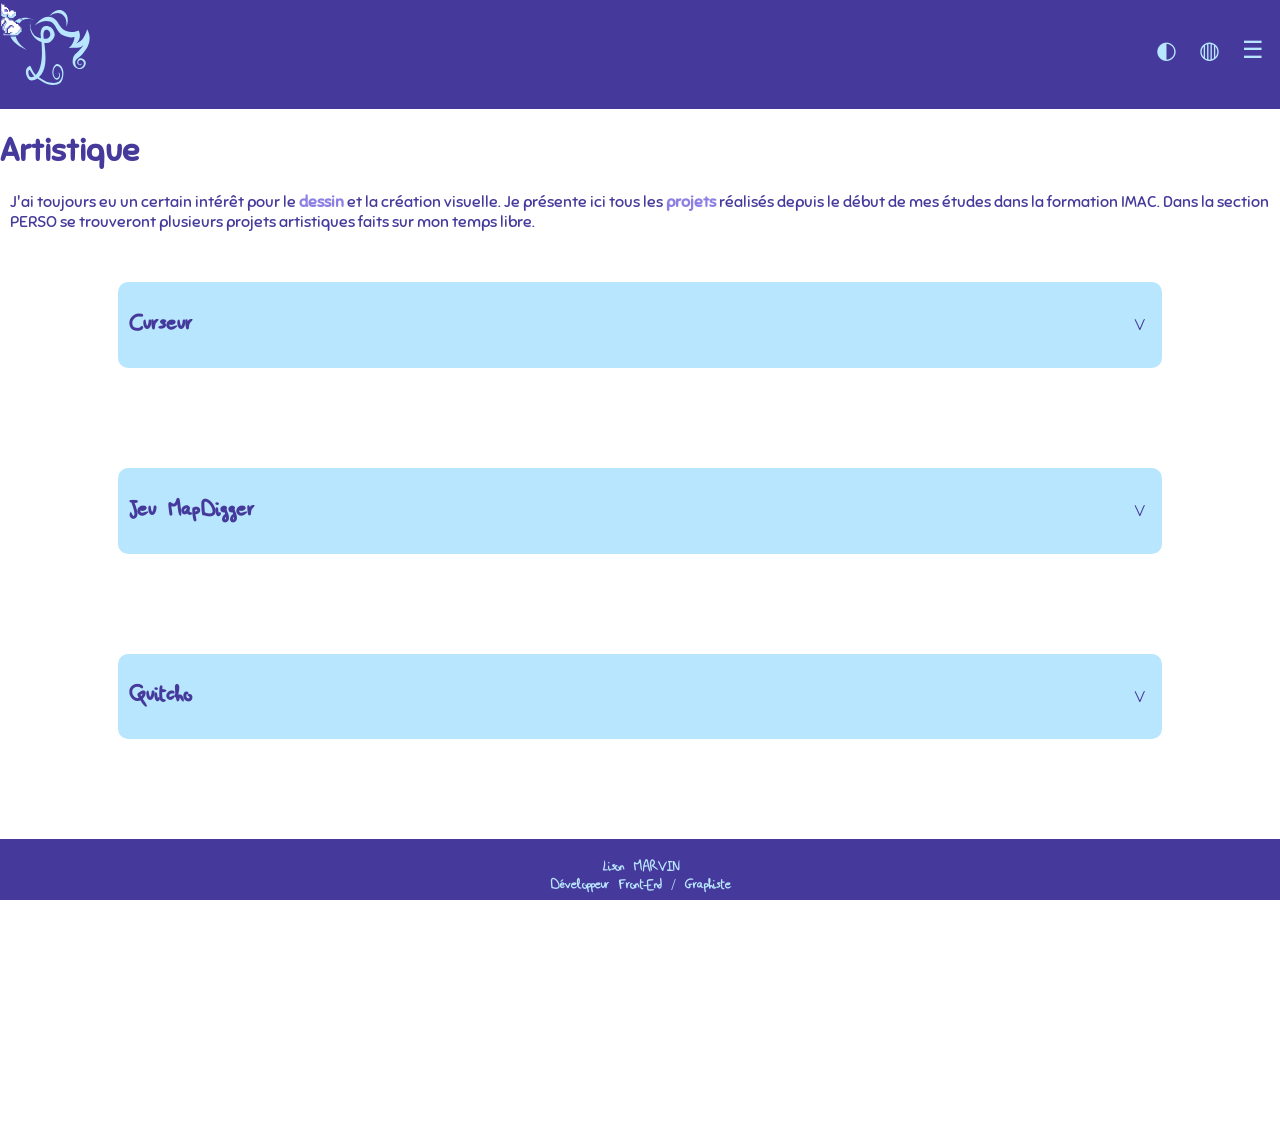
==== commit 3d00aa05: "commit_26" ====
--- a/artistique.html
+++ b/artistique.html
@@ -2,8 +2,9 @@
 <html lang="fr">
   <head>
     <meta name="viewport" content="width=device-width, initial-scale=1.0">
-    <title>Portfolio</title>
+    <title>Portfolio artistique de Lison Marvin</title>
     <link rel="stylesheet" type="text/css" href="style.css">
+    <link rel="icon" type="image/png" sizes="64x64" href="./medias/logo/favicon_64.png">
     <meta charset="utf-8" />
     <script src="javas.js" defer></script>
   </head>
@@ -13,9 +14,11 @@
     </div>
 
     <header>
-      <svg xmlns="http://www.w3.org/2000/svg" class ="logo" viewBox="0 0 1597.08 1503.55" fill=currentColor>
-        <path d="M486.14,202.78S86.4,5.47,3.4,436.25C-39.52,659,338.14,798.53,338.14,798.53S78.92,646.58,117.4,451.25C195.4,55.3,486.14,202.78,486.14,202.78Z"/><path d="M790.14,123S925.9-72.25,1077.4,29.25c142.1,95.2,52.74,313.78,52.74,313.78s18.23-137-36.5-209.5C973.64-25.47,790.14,123,790.14,123Z"/><path d="M499.14,307.6S645.21,179.73,802.4,230.25c132.41,42.55,119.94,219.75,271,283,78.26,32.76,165.83,50.39,218,22,6,134-115.45,225-109,225,192-1,250.39-.42,307-78-27,37-104,142-153,179-55.17,41.65-81.72,90.52-80.77,182.41.93,90.64,88.5,140.87,141.6,140.87,72.68,0,118.78-56.82,122-115.76,4.66-84.09-83.37-103.74-103.41-103.74-43.79,0-73.68,49.49-68.94,93.91,3.69,34.69,50.25,59.16,74.87,44.57,19.23-11.4,21.08-48.93,21.08-48.93s-2.33,31.12-34.93,37.67c-15.68,3.15-37.55-9.81-39.13-47-.93-21.84,20.49-42.59,47.51-42.59,36.53,0,62.42,33.86,65.22,57.88,5.75,49.47-35.56,97.27-79.66,103.2-63.59,8.57-97.07-58.67-94.49-116.53,2.63-59,60.15-78.38,123.84-141.74,173.16-172.26,209.16-355.26,115.32-517.26-37,113-78.16,238-218.73,281.37,89.57-70.37,86.35-190.9,49.37-261,0,0-125.77,63.34-251.07,13.65C976.45,362.91,974,193,838.26,146,657.05,83.17,499.14,307.6,499.14,307.6Z"/><path d="M407.49,216.53S387.48,317,410,408c41.6,168.4,204,262.63,329.44,253.29,104.42-7.79,159.83-127.41,157-169-9-132-117.67-180.79-180-173-92.36,11.52-117.87,119-93.6,246.14,15,78.41,31.59,344.89,0,504.39C567,1351.61,440.43,1349.25,411.4,1345.25c-46.95-6.49-60-161.37-16.86-140.61,16.19,7.78,48.57,97.25,120.61,143.93,137.4,89,236.73,186.45,432.27,145.23,61.52-13,127.09-70,123-243.78-2.06-88.66-62.33-169.87-127.9-167.28-53,2.1-95.47,105.14-93.09,177.65,2.43,73.92,51.41,143.29,91.48,138.75,55.79-6.32,68.77-77.23,60.3-109.57-10.52-40.2-41.69-30.47-41.69-30.47s18.22-1.95,27.12,34.36c7.2,29.37-16.14,66.86-45.73,72-25.51,4.4-65.35-31.26-70-104.39-4.19-65.61,26.54-125.72,64.36-136.8C987,1109.1,1037.1,1182,1044.56,1253.91c10.39,100.19-36.83,178.3-95.92,196.45-43.68,13.42-82.57,15.56-162.31,2-74.23-12.68-140.13-66.74-229.08-120.6-121-73.26-130.79-225.24-162.85-211.46-142,61-52.07,248.42-2.29,282.78,55.64,38.41,280.29-35.78,313.29-327.78,21.35-189-15.89-380.88-32-532C662.07,436.91,687.57,398.07,726,394.83c51.19-4.31,82.48,46.25,82.37,93.42-.12,50.28-37.76,83.88-73.07,86.18-109.68,7.13-257.07-15.75-306.79-167.28C399,317.17,407.49,216.53,407.49,216.53Z"/>
-      </svg>
+      <a href="index.html">
+        <svg xmlns="http://www.w3.org/2000/svg" class ="logo" viewBox="0 0 1597.08 1503.55" fill=currentColor>
+          <path d="M486.14,202.78S86.4,5.47,3.4,436.25C-39.52,659,338.14,798.53,338.14,798.53S78.92,646.58,117.4,451.25C195.4,55.3,486.14,202.78,486.14,202.78Z"/><path d="M790.14,123S925.9-72.25,1077.4,29.25c142.1,95.2,52.74,313.78,52.74,313.78s18.23-137-36.5-209.5C973.64-25.47,790.14,123,790.14,123Z"/><path d="M499.14,307.6S645.21,179.73,802.4,230.25c132.41,42.55,119.94,219.75,271,283,78.26,32.76,165.83,50.39,218,22,6,134-115.45,225-109,225,192-1,250.39-.42,307-78-27,37-104,142-153,179-55.17,41.65-81.72,90.52-80.77,182.41.93,90.64,88.5,140.87,141.6,140.87,72.68,0,118.78-56.82,122-115.76,4.66-84.09-83.37-103.74-103.41-103.74-43.79,0-73.68,49.49-68.94,93.91,3.69,34.69,50.25,59.16,74.87,44.57,19.23-11.4,21.08-48.93,21.08-48.93s-2.33,31.12-34.93,37.67c-15.68,3.15-37.55-9.81-39.13-47-.93-21.84,20.49-42.59,47.51-42.59,36.53,0,62.42,33.86,65.22,57.88,5.75,49.47-35.56,97.27-79.66,103.2-63.59,8.57-97.07-58.67-94.49-116.53,2.63-59,60.15-78.38,123.84-141.74,173.16-172.26,209.16-355.26,115.32-517.26-37,113-78.16,238-218.73,281.37,89.57-70.37,86.35-190.9,49.37-261,0,0-125.77,63.34-251.07,13.65C976.45,362.91,974,193,838.26,146,657.05,83.17,499.14,307.6,499.14,307.6Z"/><path d="M407.49,216.53S387.48,317,410,408c41.6,168.4,204,262.63,329.44,253.29,104.42-7.79,159.83-127.41,157-169-9-132-117.67-180.79-180-173-92.36,11.52-117.87,119-93.6,246.14,15,78.41,31.59,344.89,0,504.39C567,1351.61,440.43,1349.25,411.4,1345.25c-46.95-6.49-60-161.37-16.86-140.61,16.19,7.78,48.57,97.25,120.61,143.93,137.4,89,236.73,186.45,432.27,145.23,61.52-13,127.09-70,123-243.78-2.06-88.66-62.33-169.87-127.9-167.28-53,2.1-95.47,105.14-93.09,177.65,2.43,73.92,51.41,143.29,91.48,138.75,55.79-6.32,68.77-77.23,60.3-109.57-10.52-40.2-41.69-30.47-41.69-30.47s18.22-1.95,27.12,34.36c7.2,29.37-16.14,66.86-45.73,72-25.51,4.4-65.35-31.26-70-104.39-4.19-65.61,26.54-125.72,64.36-136.8C987,1109.1,1037.1,1182,1044.56,1253.91c10.39,100.19-36.83,178.3-95.92,196.45-43.68,13.42-82.57,15.56-162.31,2-74.23-12.68-140.13-66.74-229.08-120.6-121-73.26-130.79-225.24-162.85-211.46-142,61-52.07,248.42-2.29,282.78,55.64,38.41,280.29-35.78,313.29-327.78,21.35-189-15.89-380.88-32-532C662.07,436.91,687.57,398.07,726,394.83c51.19-4.31,82.48,46.25,82.37,93.42-.12,50.28-37.76,83.88-73.07,86.18-109.68,7.13-257.07-15.75-306.79-167.28C399,317.17,407.49,216.53,407.49,216.53Z"/>
+        </svg>
+      </a>
 
       <div id="boutons">
 
@@ -164,7 +167,7 @@
           </div>
         </div>
 
-        <p>mis à jour le 08 / 09 / 2026</p>
+        <p>mis à jour le 11 / 09 / 2026</p>
         <p class="copyright">
           © 2026 fait avec amour
         </p>
--- a/style.css
+++ b/style.css
@@ -466,7 +466,7 @@
 
 .sub-int-box {
   display :flex;
-  flex-direction: column;
+  flex-direction: row; /*y avait un column ici, peut y avoir un impact*/
   justify-content : center;
   align-items: start;
   margin : 10px;
@@ -774,7 +774,8 @@
   }
 
   .sub-int-box {
-
+    flex-direction: column;
+    align-items: center;
   }
 
   .sub-int-box > div{
